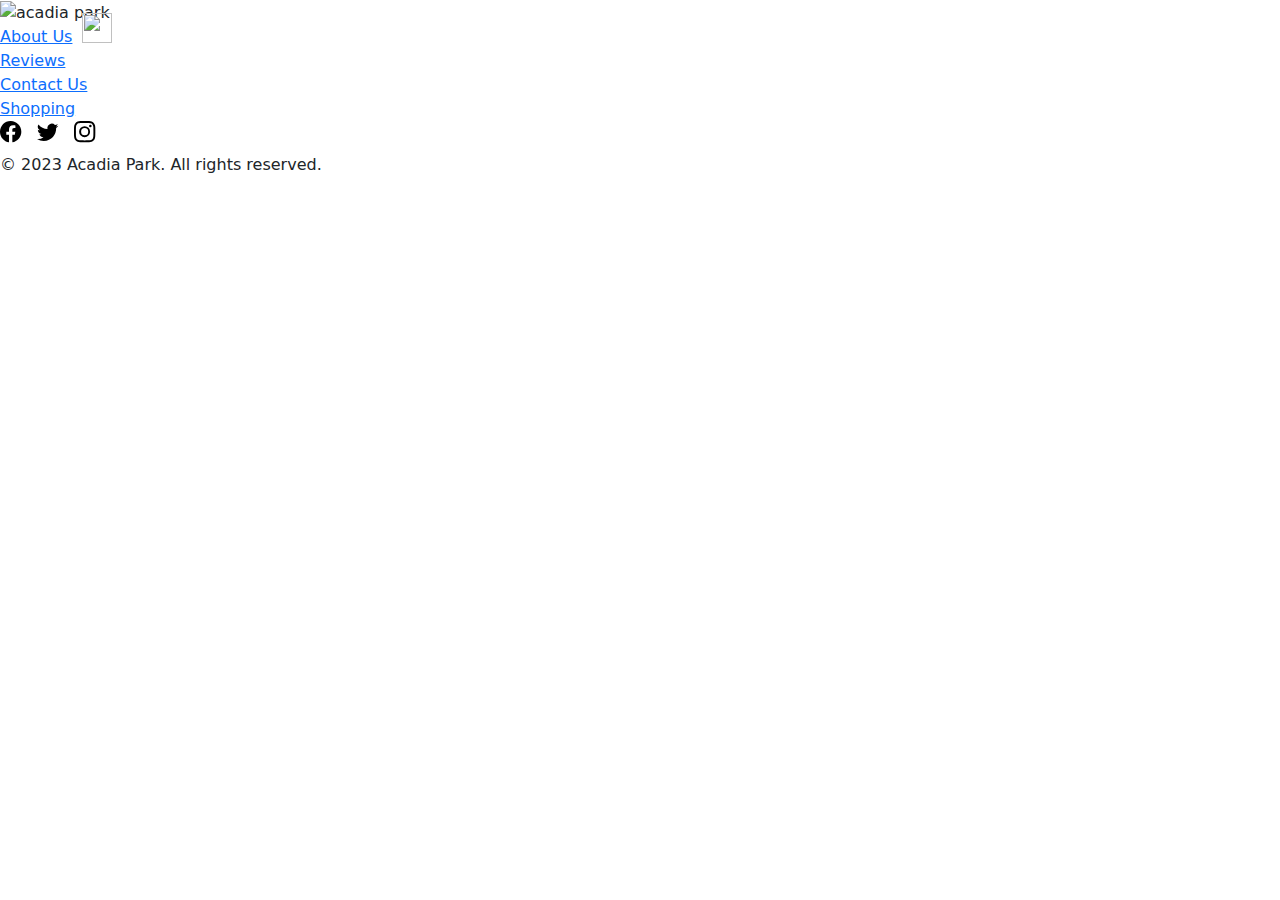
==== index.html @ 31700e44 "Add files via upload" ====
<!DOCTYPE html>
<html lang="en">
    <head><!--this is the head and it contains all of the meta -->
        <title>Acadia Park</title>
        <meta charset="UTF-8">
        <meta name="viewport" content="width=device-width, initial-scale=1">
               <meta name="description" content="Acadia Park equiptment company">
    <link href="https://cdn.jsdelivr.net/npm/bootstrap@5.2.0/dist/css/bootstrap.min.css" rel="stylesheet" 
    crossorigin="anonymous">
    <meta name="keywords" content="outdoor, camping, fishing, hiking">
<link rel="stylesheet" href="style.css"> 
</head>

<body>
  <header>
    <!-- Transparent navbar -->
    <nav class="navbar navbar-expand-lg navbar-light fixed-top text-white">
      <div class="container">
        <a class="navbar-brand text-white" href="index.html">
          <img src="image/logo2-01.svg" width="30" height="30" class="d-inline-block align-top" alt="">
        </a>
        <button class="navbar-toggler navbar-dark" type="button" data-toggle="collapse" data-target="#navbarNav"
          aria-controls="navbarNav" aria-expanded="false" aria-label="Toggle navigation">
          <span class="navbar-toggler-icon"></span>
        </button>
        <div class="collapse navbar-collapse" id="navbarNav">
          <ul class="navbar-nav ml-auto">
            <li class="nav-item active">
              <a class="nav-link text-white" href="about.html">About Us</a>
            </li>
            <li class="nav-item">
              <a class="nav-link text-white" href="reviews.html">Reviews</a>
            </li>
            <li class="nav-item">
              <a class="nav-link text-white" href="contact-me.html">Contact Us</a>
            </li>
            <li class="nav-item">
              <a class="nav-link text-white" href="shopping.html">Shopping</a>
            </li>
          </ul>
        </div>
      </div>
    </nav>
 </header>
    <div class="backimg">
        <div class="gradient"><img src="image/logo-01.png" alt="acadia park" style="max-width: 80%;"> </div>       
    </div>
    <div class="portals">
      <div class="top2">
        <a href="about.html"><div class="portal about">About Us</div></a>
        <a href="reviews.html"><div class="portal reviews">Reviews</div></a>
      </div>
      <div class="top2">
        <a href="contact-me.html"><div class="portal contactus"> Contact Us</div></a>
        <a href="shopping.html"><div class="portal shopping">Shopping</div></a>
      </div>
    </div>
        
    <footer class="footer">
      <div class="social"><svg xmlns="http://www.w3.org/2000/svg" width="32" height="32" fill=black class="bi bi-facebook" viewBox="0 0 24 24">
        <path d="M16 8.049c0-4.446-3.582-8.05-8-8.05C3.58 0-.002 3.603-.002 8.05c0 4.017 2.926 7.347 6.75 7.951v-5.625h-2.03V8.05H6.75V6.275c0-2.017 1.195-3.131 3.022-3.131.876 0 1.791.157 1.791.157v1.98h-1.009c-.993 0-1.303.621-1.303 1.258v1.51h2.218l-.354 2.326H9.25V16c3.824-.604 6.75-3.934 6.75-7.951z"/>
      </svg>
      <svg xmlns="http://www.w3.org/2000/svg" width="32" height="32" fill=black class="bi bi-twitter" viewBox="0 0 24 24">
        <path d="M5.026 15c6.038 0 9.341-5.003 9.341-9.334 0-.14 0-.282-.006-.422A6.685 6.685 0 0 0 16 3.542a6.658 6.658 0 0 1-1.889.518 3.301 3.301 0 0 0 1.447-1.817 6.533 6.533 0 0 1-2.087.793A3.286 3.286 0 0 0 7.875 6.03a9.325 9.325 0 0 1-6.767-3.429 3.289 3.289 0 0 0 1.018 4.382A3.323 3.323 0 0 1 .64 6.575v.045a3.288 3.288 0 0 0 2.632 3.218 3.203 3.203 0 0 1-.865.115 3.23 3.23 0 0 1-.614-.057 3.283 3.283 0 0 0 3.067 2.277A6.588 6.588 0 0 1 .78 13.58a6.32 6.32 0 0 1-.78-.045A9.344 9.344 0 0 0 5.026 15z"/>
      </svg>
      <svg xmlns="http://www.w3.org/2000/svg" width="32" height="32" fill=black class="bi bi-instagram" viewBox="0 0 24 24">
        <path d="M8 0C5.829 0 5.556.01 4.703.048 3.85.088 3.269.222 2.76.42a3.917 3.917 0 0 0-1.417.923A3.927 3.927 0 0 0 .42 2.76C.222 3.268.087 3.85.048 4.7.01 5.555 0 5.827 0 8.001c0 2.172.01 2.444.048 3.297.04.852.174 1.433.372 1.942.205.526.478.972.923 1.417.444.445.89.719 1.416.923.51.198 1.09.333 1.942.372C5.555 15.99 5.827 16 8 16s2.444-.01 3.298-.048c.851-.04 1.434-.174 1.943-.372a3.916 3.916 0 0 0 1.416-.923c.445-.445.718-.891.923-1.417.197-.509.332-1.09.372-1.942C15.99 10.445 16 10.173 16 8s-.01-2.445-.048-3.299c-.04-.851-.175-1.433-.372-1.941a3.926 3.926 0 0 0-.923-1.417A3.911 3.911 0 0 0 13.24.42c-.51-.198-1.092-.333-1.943-.372C10.443.01 10.172 0 7.998 0h.003zm-.717 1.442h.718c2.136 0 2.389.007 3.232.046.78.035 1.204.166 1.486.275.373.145.64.319.92.599.28.28.453.546.598.92.11.281.24.705.275 1.485.039.843.047 1.096.047 3.231s-.008 2.389-.047 3.232c-.035.78-.166 1.203-.275 1.485a2.47 2.47 0 0 1-.599.919c-.28.28-.546.453-.92.598-.28.11-.704.24-1.485.276-.843.038-1.096.047-3.232.047s-2.39-.009-3.233-.047c-.78-.036-1.203-.166-1.485-.276a2.478 2.478 0 0 1-.92-.598 2.48 2.48 0 0 1-.6-.92c-.109-.281-.24-.705-.275-1.485-.038-.843-.046-1.096-.046-3.233 0-2.136.008-2.388.046-3.231.036-.78.166-1.204.276-1.486.145-.373.319-.64.599-.92.28-.28.546-.453.92-.598.282-.11.705-.24 1.485-.276.738-.034 1.024-.044 2.515-.045v.002zm4.988 1.328a.96.96 0 1 0 0 1.92.96.96 0 0 0 0-1.92zm-4.27 1.122a4.109 4.109 0 1 0 0 8.217 4.109 4.109 0 0 0 0-8.217zm0 1.441a2.667 2.667 0 1 1 0 5.334 2.667 2.667 0 0 1 0-5.334z"/>
      </svg>
    </div>
      <div class="container3">
        <p>&copy; 2023 Acadia Park. All rights reserved.</p>
      </div>
    </footer>
  
    <script src="https://code.jquery.com/jquery-3.6.0.min.js"></script>
    <script src="https://maxcdn.bootstrapcdn.com/bootstrap/4.0.0/js/bootstrap.min.js"></script>
</body>

</html>
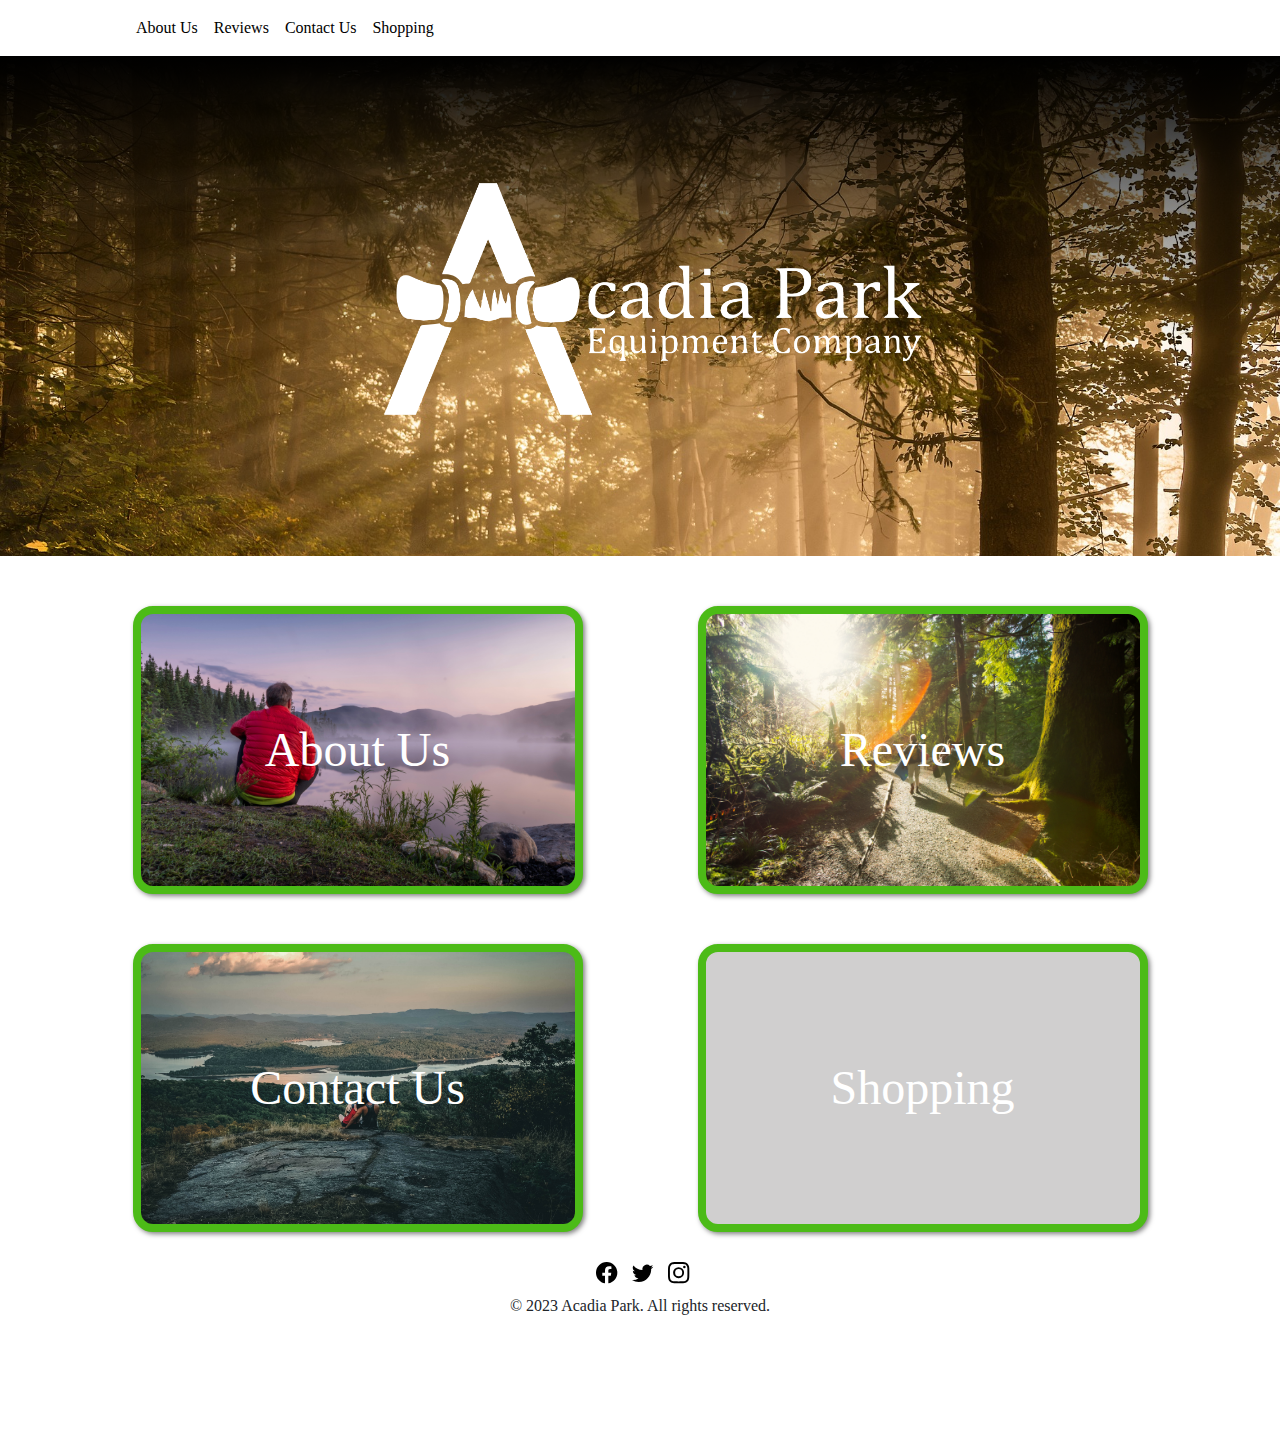
==== commit 62639586: "Add files via upload" ====
--- a/index.html
+++ b/index.html
@@ -19,23 +19,23 @@
         <a class="navbar-brand text-white" href="index.html">
           <img src="image/logo2-01.svg" width="30" height="30" class="d-inline-block align-top" alt="">
         </a>
-        <button class="navbar-toggler navbar-dark" type="button" data-toggle="collapse" data-target="#navbarNav"
+        <button class="navbar-toggler navbar-light" type="button" data-toggle="collapse" data-target="#navbarNav"
           aria-controls="navbarNav" aria-expanded="false" aria-label="Toggle navigation">
           <span class="navbar-toggler-icon"></span>
         </button>
         <div class="collapse navbar-collapse" id="navbarNav">
           <ul class="navbar-nav ml-auto">
             <li class="nav-item active">
-              <a class="nav-link text-white" href="about.html">About Us</a>
+              <a class="nav-link text-black" href="about.html">About Us</a>
             </li>
             <li class="nav-item">
-              <a class="nav-link text-white" href="reviews.html">Reviews</a>
+              <a class="nav-link text-black" href="reviews.html">Reviews</a>
             </li>
             <li class="nav-item">
-              <a class="nav-link text-white" href="contact-me.html">Contact Us</a>
+              <a class="nav-link text-black" href="contact-me.html">Contact Us</a>
             </li>
             <li class="nav-item">
-              <a class="nav-link text-white" href="shopping.html">Shopping</a>
+              <a class="nav-link text-black" href="shopping.html">Shopping</a>
             </li>
           </ul>
         </div>
@@ -43,7 +43,7 @@
     </nav>
  </header>
     <div class="backimg">
-        <div class="gradient"><img src="image/logo-01.png" alt="acadia park" style="max-width: 80%;"> </div>       
+        <div class="gradient"><img src="image/logo-01.png" alt="acadia park" style="max-width: 50%;"> </div>       
     </div>
     <div class="portals">
       <div class="top2">
--- a/style.css
+++ b/style.css
@@ -0,0 +1,488 @@
+.backimg{
+  padding: 0px;
+  margin: 0px;  
+  width: 100%;
+    height: 500px;
+    background-position: center;
+    background-size: cover;
+    background-image: url("image/hero.jpg");
+    background-attachment: fixed;
+    color: white;
+    
+}
+
+.gradient{
+  display: flex;
+  justify-content: center;
+  align-items: center;
+  width: 100%;
+  height: 100%;
+  background: rgb(2,0,36);
+background: linear-gradient(180deg, rgba(0,0,0,1) 0%, rgba(0,0,0,0) 57%, rgba(0,0,0,0) 100%);
+}
+    
+body {
+    font-family: Cambria, Cochin, Georgia, Times, 'Times New Roman', serif;
+    padding-bottom: 100px;
+    
+  }
+
+  .navbar {
+    background-color: transparent !important;
+    position: static;
+    
+        }
+  
+
+  .footer {
+    background-color: transparent;
+    position: relative;
+    bottom: 0;
+    width: 100%;
+    text-align: center;
+    padding: 20px 0;
+  }
+  .container1{
+    padding-left: 100px;
+    padding-top: 30px;
+    padding-bottom: 30px;
+  
+    
+    }
+  
+    .email {
+      width: 300px;
+      margin: 0 auto;
+      padding: 20px;
+      
+    }
+    .form-group {
+      margin-bottom: 15px;
+    }
+    label {
+      display: block;
+      font-weight: bold;
+    }
+    input[type="text"],
+    textarea {
+      width: 100%;
+      padding: 5px;
+    }
+    button[type="submit"] {
+      padding: 10px 20px;
+      background-color: #4cbb17;
+      color: white;
+      border: none;
+      cursor: pointer;
+    }
+    .contact{
+      width: 400px;
+      padding: 10px 20px;
+      border-style: inherit;
+      border-radius: 20px;
+      border-width: 10px;
+      background-color: rgb(208, 207, 207);
+      box-shadow: 2px 2px 5px rgba(0, 0, 0, 0.5);
+      margin-right: 50px;
+      
+
+      
+      
+    }
+    .container2{
+      width: 100%;
+      height: 500px;
+      background-position: center;
+      background-size: cover;
+      background-image: url("image/overview.jpg");
+      background-attachment: fixed;
+  
+      color: white;
+      display: flex;
+      justify-content: center;
+      align-items: center;
+  }
+
+  .portal{
+    width: 450px;
+    padding: 100px;
+    background-color: crimson;
+    text-align: center;
+    font-size: xxx-large;
+    color: white;
+    border-style: solid;
+    border-radius: 20px;
+    background-color: rgb(208, 207, 207);
+    box-shadow: 2px 2px 5px rgba(0, 0, 0, 0.5);
+    border-color: #4cbb17;
+    border-width: 8px;
+     
+  background-position: center;
+  background-size: cover;
+        
+  }
+
+  .top2{
+    display: flex;
+    justify-content: space-around;
+    flex-wrap: wrap;
+    gap: 50px;
+  }
+
+  .portals{
+    display: flex;
+    flex-direction: column;
+    justify-content: space-around;
+    gap: 50px;
+    padding-top: 50px;
+    padding-left: 100px;
+    padding-right: 100px;
+    
+  }
+  a{
+    text-decoration: none;
+    
+  }
+
+  .about{
+    background-image: url("image/about.jpg");
+  }
+  .reviews{
+    background-image: url("image/hike.jpg");
+  }
+  .contactus{
+    background-image: url("image/overview.jpg");
+  }
+  .shopping{
+    background-image: url("image/shop.jpg");
+  }
+  .content{
+    display: flex;
+    justify-content: space-between;
+    flex-wrap: wrap;
+    align-items: center;
+    margin-top: 50px;
+    margin-bottom: 50px;
+    justify-content: space-around;
+  
+  }
+  .location{
+    margin-left: 50px;
+    margin-bottom: 50px;
+    
+  }
+  .social{
+    padding-left: 15px;
+    padding-top: 10px;
+}
+.portal:hover{
+  opacity: 1;
+  transform: scale(1);
+  box-shadow: 1px 1px 200px #4cbb17 inset;
+}
+.review-box {
+  width: 600px;
+  border: 10px solid #ccc;
+  padding: 20px;
+  margin-bottom: 10px;
+}
+
+.review-box .author {
+  font-weight: bold;
+  margin-bottom: 10px;
+  font-size: larger;
+  font-family: Cambria, Cochin, Georgia, Times, 'Times New Roman', serif;
+}
+
+.review-box .rating {
+  color: #4cbb17;
+  margin-bottom: 10px;
+  font-size: xx-large;
+}
+
+.review-box .content {
+  font-style: italic;
+  font-family: Cambria, Cochin, Georgia, Times, 'Times New Roman', serif
+}
+.reviews1{
+  display: flex;
+  justify-content: space-around;
+  gap: 50px;
+  padding-top: 50px;
+  padding-left: 50px;
+  padding-right: 50px;
+  flex-wrap: wrap;
+}
+
+.review{
+  padding: 0px;
+  margin: 0px;  
+  width: 100%;
+    height: 500px;
+    background-position: center;
+    background-size: cover;
+    background-image: url("image/hike.jpg");
+    background-attachment: fixed;
+    color: white;
+    
+}
+
+.section-header {
+  font-weight: bold;
+  color: #333;
+  text-align: center;
+  font-size: 2.5em;
+}
+
+
+
+.btn {
+  text-align: center;
+  vertical-align: middle;
+  padding: .67em .67em;
+  cursor: pointer;
+}
+
+.btn-header {
+  margin: .5em 15% 2em 15%;
+  color: white;
+  border: 2px solid #668495;
+  background-color: rgba(255, 255, 255, .1);
+  border-radius: 0;
+  font-size: 1.5em;
+  font-weight: lighter;
+  padding-left: 2em;
+  padding-right: 2em;
+}
+
+.btn-header:hover {
+  background-color: rgba(255, 255, 255, .3);
+}
+
+.btn-play {
+  display: block;
+  margin: 0 auto;
+  color: #090a0a;
+  font-size: 4em;
+  border-radius: 50%;
+  width: 100px;
+  height: 100px;
+  padding: 0;
+  text-align: center;
+}
+
+.btn-primary {
+  color: white;
+  background-color: #E9692C;
+  border: none;
+  border-radius: .3em;
+  font-weight: bold;
+}
+
+.btn-primary:hover {
+  background-color: #be5524;
+}
+
+
+.shop-item {
+  margin: 30px;
+}
+
+.shop-item-title {
+  display: block;
+  width: 100%;
+  text-align: center;
+  font-weight: bold;
+  font-size: 1.5em;
+  color: #333;
+  margin-bottom: 15px;
+}
+
+.shop-item-image {
+  height: 250px;
+  border-radius: 3em;
+  border-width: 5px;
+  border-style: solid;
+  border-color: #4cbb17;
+}
+
+.shop-item-details {
+  display: flex;
+  align-items: center;
+  padding: 5px;
+}
+
+.shop-item-price {
+  flex-grow: 1;
+  color: #333;
+}
+
+.shop-items {
+  display: flex;
+  flex-wrap: wrap;
+  justify-content: space-around;
+}
+
+.cart-header {
+  font-weight: bold;
+  font-size: 1.25em;
+  color: #333;
+}
+
+.cart-column {
+  display: flex;
+  align-items: center;
+  border-bottom: 1px solid black;
+  margin-right: 1.5em;
+  padding-bottom: 10px;
+  margin-top: 10px;
+}
+
+.cart-row {
+  display: flex;
+}
+
+.cart-item {
+  width: 45%;
+}
+
+.cart-price {
+  width: 20%;
+  font-size: 1.2em;
+  color: #333;
+}
+
+.cart-quantity {
+  width: 35%;
+}
+
+.cart-item-title {
+  color: #333;
+  margin-left: .5em;
+  font-size: 1.2em;
+}
+
+.cart-item-image {
+  width: 75px;
+  height: auto;
+  border-radius: 10px;
+  border-style: solid;
+  border-color: #4cbb17;
+}
+
+.btn-danger {
+  color: white;
+  background-color: #8A3324;
+  border: none;
+  border-radius: .3em;
+  font-weight: bold;
+}
+
+.btn-danger:hover {
+  background-color: #CC4C4C;
+}
+
+.cart-quantity-input {
+  height: 34px;
+  width: 50px;
+  border-radius: 5px;
+  border: 1px solid #56CCF2;
+  background-color: #eee;
+  color: #333;
+  padding: 0;
+  text-align: center;
+  font-size: 1.2em;
+  margin-right: 25px;
+}
+
+.cart-row:last-child {
+  border-bottom: 1px solid black;
+}
+
+.cart-row:last-child .cart-column {
+  border: none;
+}
+
+.cart-total {
+  text-align: end;
+  margin-top: 10px;
+  margin-right: 10px;
+}
+
+.cart-total-title {
+  font-weight: bold;
+  font-size: 1.5em;
+  color: black;
+  margin-right: 20px;
+}
+
+.cart-total-price {
+  color: #333;
+  font-size: 1.1em;
+}
+
+.btn-purchase {
+  display: block;
+  margin: 40px auto 80px auto;
+  font-size: 1.75em;
+}
+.shop{
+  padding: 0px;
+  margin: 0px;  
+  width: 100%;
+    height: 500px;
+    background-position: center;
+    background-size: cover;
+    background-image: url("image/shop.jpg");
+    background-attachment: fixed;
+    color: white;
+    
+}
+.about-hero{
+  padding: 0px;
+  margin: 0px;  
+  width: 100%;
+    height: 500px;
+    background-position: center;
+    background-size: cover;
+    background-image: url("image/about.jpg");
+    background-attachment: fixed;
+    color: white;
+    
+}
+.about-box {
+  width: 600px;
+  border: 10px solid #E9692C;
+  padding: 20px;
+  margin-bottom: 10px;
+}
+
+.about-box .author {
+  font-weight: bold;
+  margin-bottom: 10px;
+  font-size: x-large;
+  font-family: Cambria, Cochin, Georgia, Times, 'Times New Roman', serif;
+}
+
+
+.about-box .content {
+  font-style: normal;
+  font-family: Cambria, Cochin, Georgia, Times, 'Times New Roman', serif
+}
+.about1{
+  display: flex;
+  justify-content: space-around;
+  gap: 50px;
+  padding-top: 50px;
+  padding-left: 50px;
+  padding-right: 50px;
+  flex-wrap: wrap;
+}
+button[type="reset"] {
+  padding: 10px 20px;
+  background-color: #4cbb17;
+  color: white;
+  border: none;
+  cursor: pointer;
+  
+}
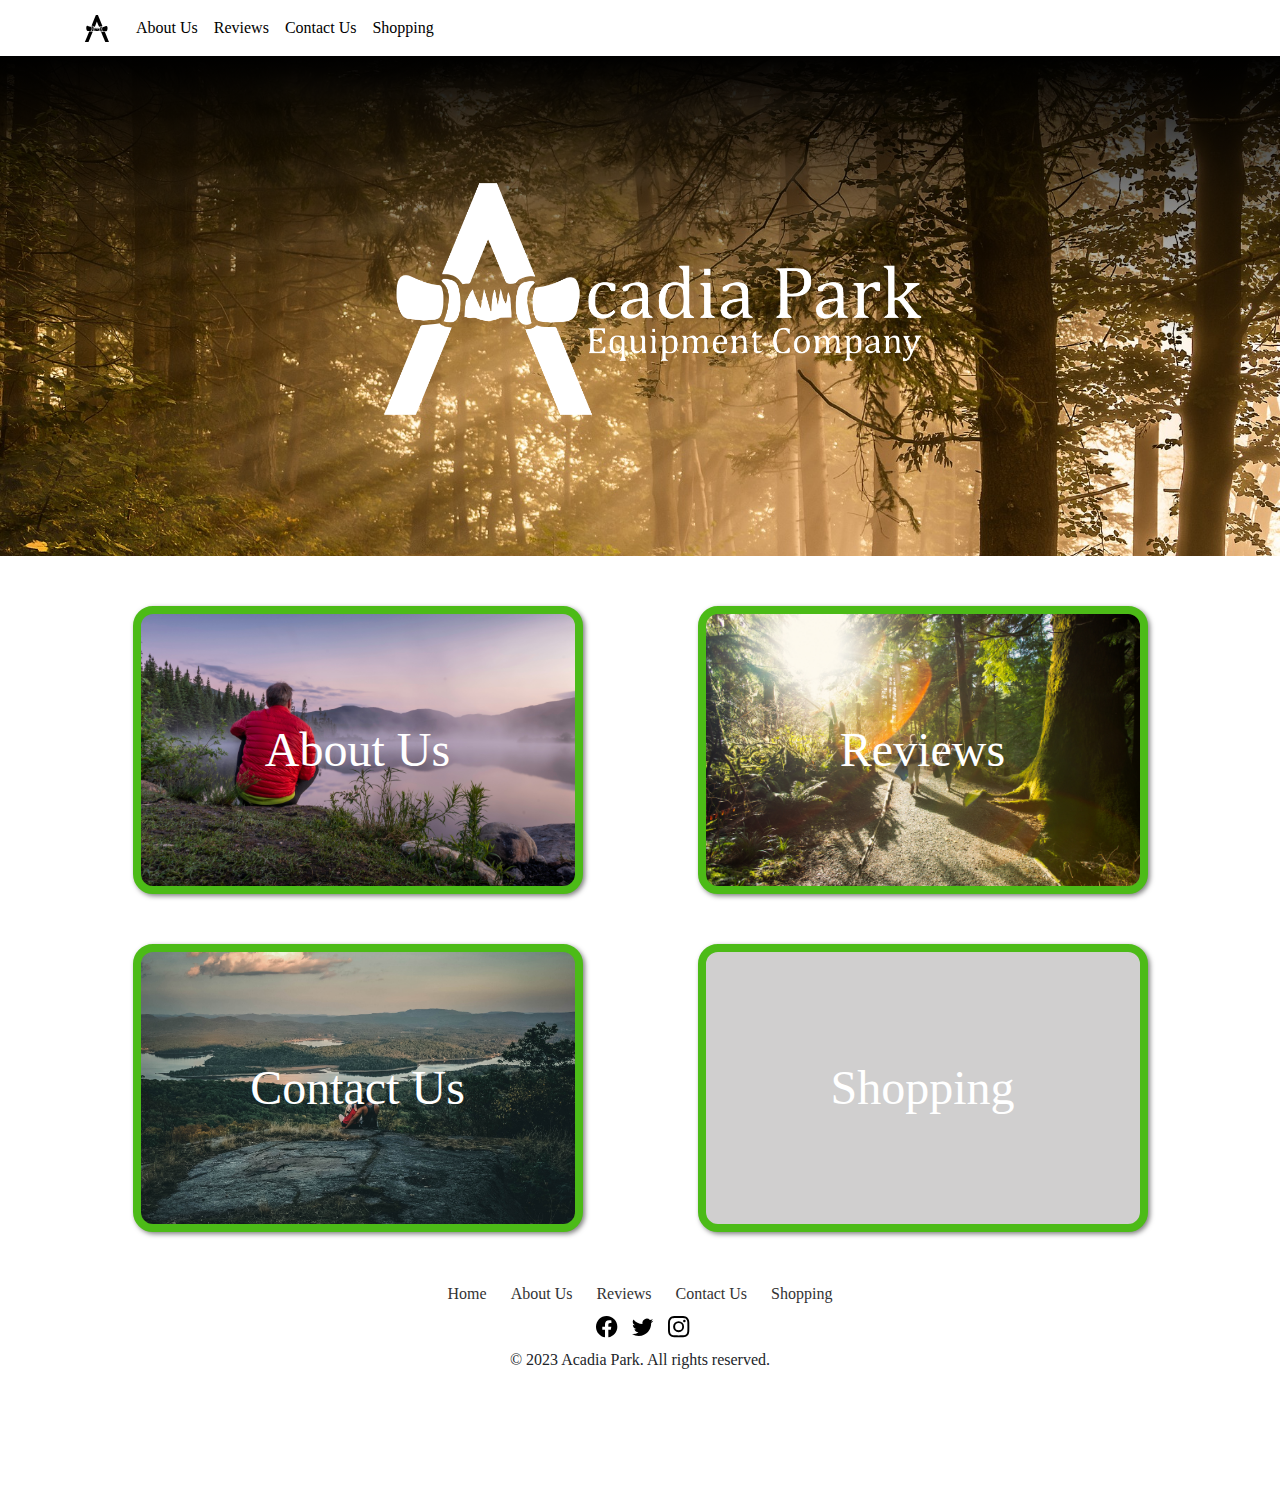
==== commit 3c140385: "Add files via upload" ====
--- a/index.html
+++ b/index.html
@@ -57,6 +57,15 @@
     </div>
         
     <footer class="footer">
+      <nav class="footer-nav">
+        <ul>
+          <li><a href="index.html">Home</a></li>
+          <li><a href="about.html">About Us</a></li>
+          <li><a href="reviews.html">Reviews</a></li>
+          <li><a href="contact-me.html">Contact Us</a></li>
+          <li><a href="shopping.html">Shopping</a></li>
+        </ul>
+      </nav>
       <div class="social"><svg xmlns="http://www.w3.org/2000/svg" width="32" height="32" fill=black class="bi bi-facebook" viewBox="0 0 24 24">
         <path d="M16 8.049c0-4.446-3.582-8.05-8-8.05C3.58 0-.002 3.603-.002 8.05c0 4.017 2.926 7.347 6.75 7.951v-5.625h-2.03V8.05H6.75V6.275c0-2.017 1.195-3.131 3.022-3.131.876 0 1.791.157 1.791.157v1.98h-1.009c-.993 0-1.303.621-1.303 1.258v1.51h2.218l-.354 2.326H9.25V16c3.824-.604 6.75-3.934 6.75-7.951z"/>
       </svg>
@@ -70,6 +79,7 @@
       <div class="container3">
         <p>&copy; 2023 Acadia Park. All rights reserved.</p>
       </div>
+      
     </footer>
   
     <script src="https://code.jquery.com/jquery-3.6.0.min.js"></script>
--- a/style.css
+++ b/style.css
@@ -486,3 +486,29 @@
   cursor: pointer;
   
 }
+footer {
+  background-color: #f2f2f2;
+  padding: 20px;
+}
+
+.footer-nav ul {
+  list-style-type: none;
+  margin: 0;
+  padding: 0;
+  text-align: center;
+  padding-top: 30px;
+}
+
+.footer-nav li {
+  display: inline-block;
+  margin: 0 10px;
+}
+
+.footer-nav a {
+  color: #333;
+  text-decoration: none;
+}
+
+.footer-nav a:hover {
+  text-decoration: underline #4cbb17;
+}